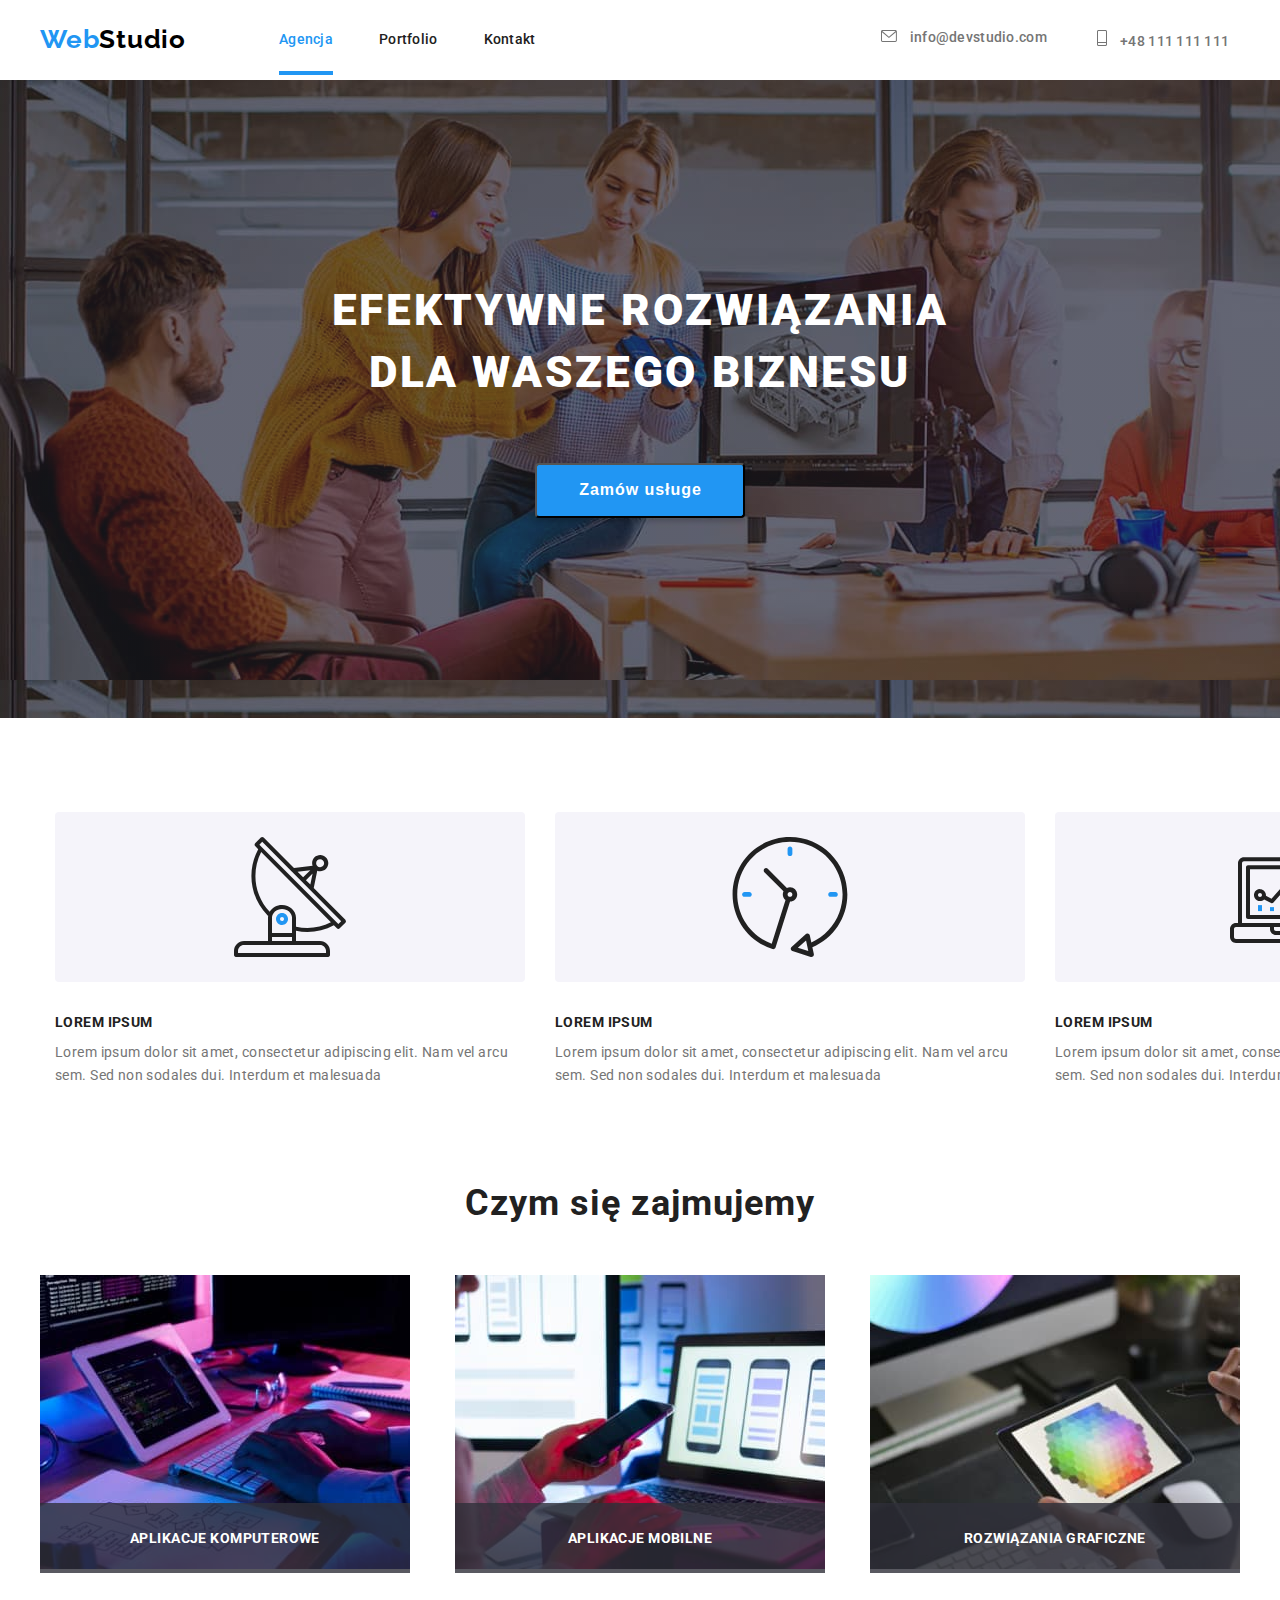
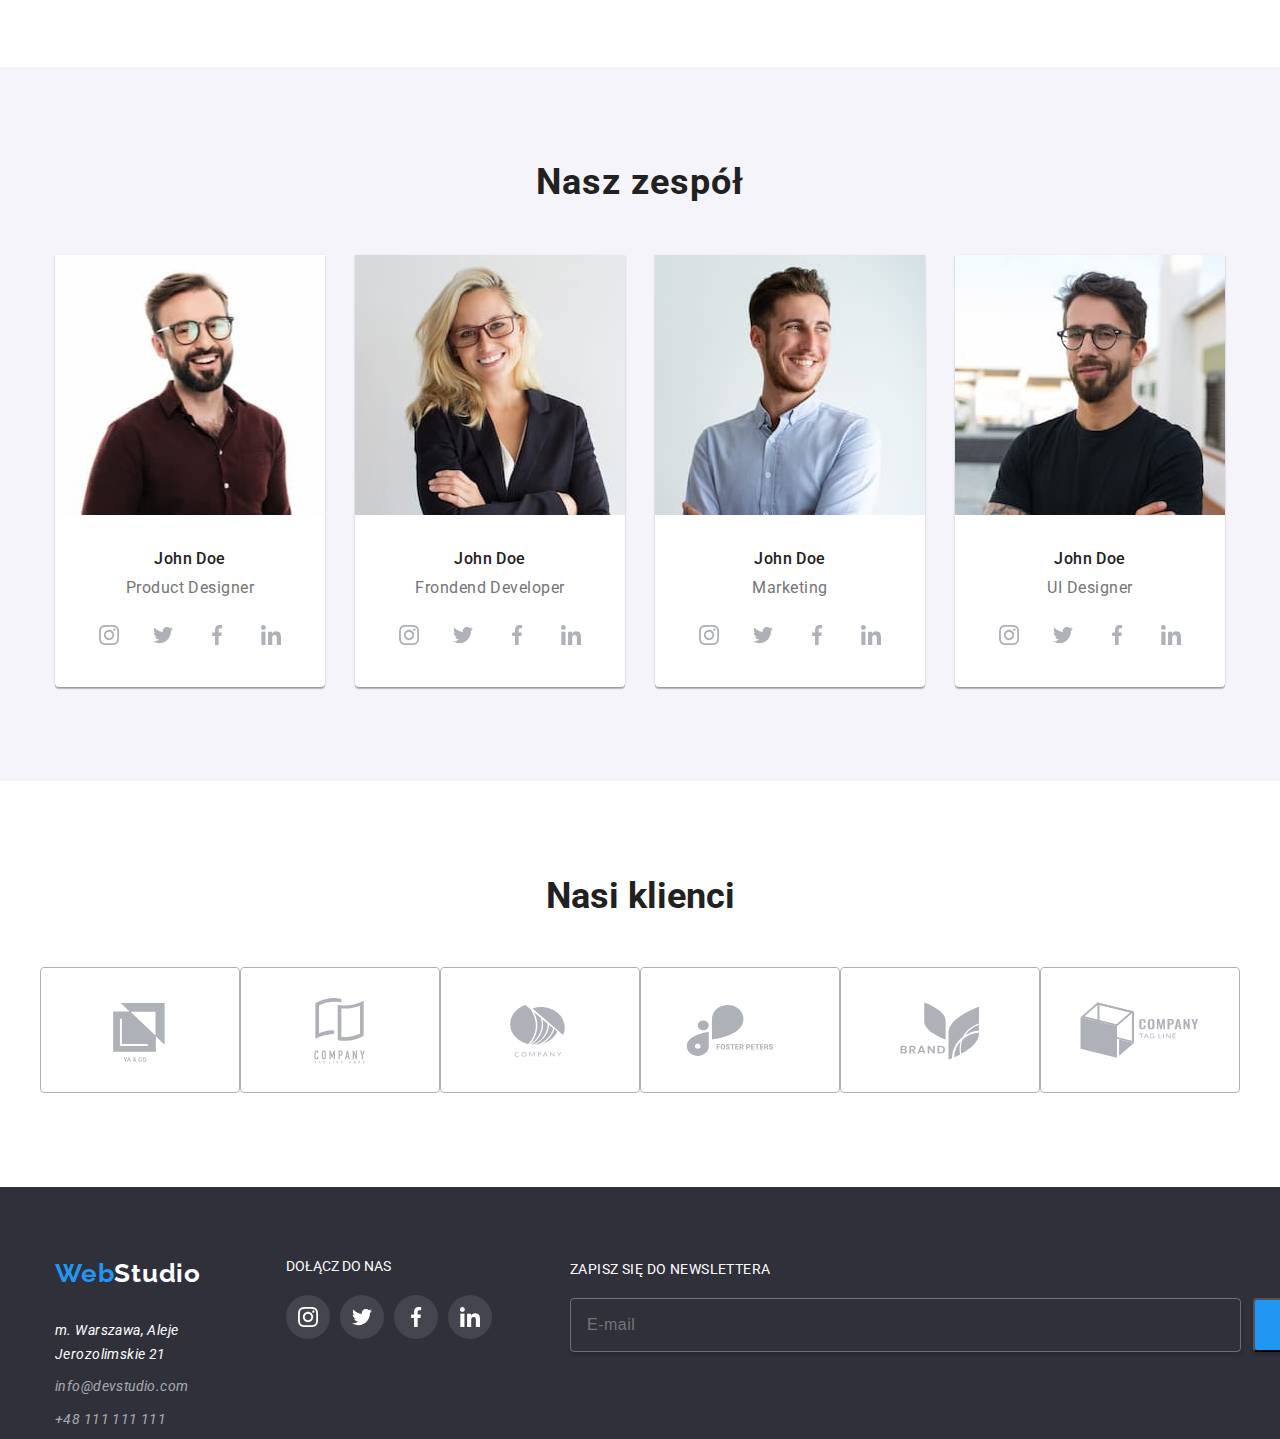
==== index.html @ ad6ace29 "Add files via upload" ====
<!DOCTYPE html>
<html lang="en">
  <head>
    <meta charset="UTF-8" />
    <meta http-equiv="X-UA-Compatible" content="IE=edge" />
    <meta name="viewport" content="width=device-width, initial-scale=1.0" />
    <title>hw 6</title>
    <link rel="stylesheet" href="./css/styles.css" />
    <link rel="preconnect" href="https://fonts.googleapis.com" />
    <link rel="preconnect" href="https://fonts.gstatic.com" crossorigin />
    <link
      href="https://fonts.googleapis.com/css2?family=Raleway:wght@700&family=Roboto:wght@400;500;700;900&display=swap"
      rel="stylesheet"
    />
    <link
      rel="stylesheet"
      href="https://cdnjs.cloudflare.com/ajax/libs/modern-normalize/2.0.0/modern-normalize.min.css"
      integrity="sha512-4xo8blKMVCiXpTaLzQSLSw3KFOVPWhm/TRtuPVc4WG6kUgjH6J03IBuG7JZPkcWMxJ5huwaBpOpnwYElP/m6wg=="
      crossorigin="anonymous"
      referrerpolicy="no-referrer"
    />
    <link
      rel="stylesheet"
      href="https://cdnjs.cloudflare.com/ajax/libs/modern-normalize/2.0.0/modern-normalize.css"
      integrity="sha512-gA2Bvu0/hw4oj0Lp8ZHjK+o3S4BE5m8d/wNVy6ktKLhHKPpWLQwv9ixzuWirWOakoJqlBdePq2NhoCaUOQ5npQ=="
      crossorigin="anonymous"
      referrerpolicy="no-referrer"
    />
  </head>

  <body>
    <header class="nav-background container">
      <a class="logo" href="./index.html"
        >Web<span class="logo-studio-header">Studio</span></a
      >
      <nav>
        <ul class="first-line">
          <li>
            <a
              class="first-line-agency agency-blue agency-underscore"
              style="color: #2196f3"
              href="./index.html"
              >Agencja</a
            >
          </li>
          <li>
            <a class="first-line-portfolio" href="./portfolio.html"
              >Portfolio</a
            >
          </li>
          <li><a class="first-line-contact" href="/kontakt">Kontakt</a></li>
        </ul>
      </nav>

      <div class="first-line-contactinfo">
        <a href="mailto:info@devstudio.com">
          <svg class="icon-nav" width="16px" height="12px">
            <use href="./images/icons.svg#icon-envelope"></use>
          </svg>
          info@devstudio.com</a
        >

        <a href="tel:+48111111111">
          <svg class="icon-nav" width="10px" height="16px">
            <use href="./images/icons.svg#icon-phone"></use>
          </svg>
          +48 111 111 111</a
        >
      </div>
    </header>

    <main>
      <div class="first-section-background">
        <div class="container first-section-settings">
          <h1 class="fist-section-title">
            EFEKTYWNE ROZWIĄZANIA <br />
            DLA WASZEGO BIZNESU
          </h1>
          <div class="first-section-button-box">
            <button data-modal-open class="first-section-button" type="button">
              Zamów usługe
            </button>
          </div>
        </div>
      </div>

      <section class="section">
        <div class="container">
          <ul class="second-section">
            <li class="second-section-headline">
              <svg class="icon-second-section" width="270px" height="120px">
                <use href="./images/icons.svg#icon-antenna"></use>
              </svg>
              <p class="second-section-hd-item">LOREM IPSUM</p>
              <p class="second-section-text">
                Lorem ipsum dolor sit amet, consectetur adipiscing elit. Nam vel
                arcu sem. Sed non sodales dui. Interdum et malesuada
              </p>
            </li>

            <li class="second-section-headline">
              <svg class="icon-second-section" width="270px" height="120px">
                <use href="./images/icons.svg#icon-clock"></use>
              </svg>
              <p class="second-section-hd-item">LOREM IPSUM</p>
              <p class="second-section-text">
                Lorem ipsum dolor sit amet, consectetur adipiscing elit. Nam vel
                arcu sem. Sed non sodales dui. Interdum et malesuada
              </p>
            </li>

            <li class="second-section-headline">
              <svg class="icon-second-section" width="270px" height="120px">
                <use href="./images/icons.svg#icon-diagram"></use>
              </svg>
              <p class="second-section-hd-item">LOREM IPSUM</p>
              <p class="second-section-text">
                Lorem ipsum dolor sit amet, consectetur adipiscing elit. Nam vel
                arcu sem. Sed non sodales dui. Interdum et malesuada
              </p>
            </li>

            <li class="second-section-headline">
              <svg class="icon-second-section" width="270px" height="120px">
                <use href="./images/icons.svg#icon-astronaut"></use>
              </svg>
              <p class="second-section-hd-item">LOREM IPSUM</p>
              <p class="second-section-text">
                Lorem ipsum dolor sit amet, consectetur adipiscing elit. Nam vel
                arcu sem. Sed non sodales dui. Interdum et malesuada
              </p>
            </li>
          </ul>
        </div>
      </section>

      <div>
        <h2 class="third-section-title">Czym się zajmujemy</h2>
        <ul class="container third-section-pictures">
          <li>
            <img
              src="./images/pic1.jpg"
              alt="tablet on the desk"
              width="370"
              height="294"
            />
            <p class="third-section-text">APLIKACJE KOMPUTEROWE</p>
          </li>

          <li>
            <img
              src="./images/pic2.jpg"
              alt="tablet on the desk"
              width="370"
              height="294"
            />
            <p class="third-section-text">APLIKACJE MOBILNE</p>
          </li>

          <li>
            <img
              src="./images/pic3.jpg"
              alt="picture on the desk"
              width="370"
              height="294"
            />
            <p class="third-section-text">ROZWIĄZANIA GRAFICZNE</p>
          </li>
        </ul>
      </div>

      <section class="fourth-section-background section">
        <h2 class="fouth-section-title">Nasz zespół</h2>

        <div class="container fourth-section">
          <figure class="fourth-section-block">
            <img
              class="fourth-section-photo"
              src="./images/pic4.jpg"
              alt="man"
              width="270"
              height="260"
            />
            <figcaption class="fourth-section-name">
              John Doe
              <p class="fourth-section-position">Product Designer</p>
            </figcaption>
            <div class="sm-icons">
              <div class="icon-fourth">
                <svg width="20px" height="20px">
                  <use href="./images/icons.svg#icon-instagram"></use>
                </svg>
              </div>
              <div class="icon-fourth">
                <svg width="20px" height="20px">
                  <use href="./images/icons.svg#icon-twitter"></use>
                </svg>
              </div>
              <div class="icon-fourth">
                <svg width="20px" height="20px">
                  <use href="./images/icons.svg#icon-facebook"></use>
                </svg>
              </div>
              <div class="icon-fourth">
                <svg width="20px" height="20px">
                  <use href="./images/icons.svg#icon-linkedin"></use>
                </svg>
              </div>
            </div>
          </figure>

          <figure class="fourth-section-block">
            <img
              class="fourth-section-photo"
              src="./images/pic5.jpg"
              alt="man"
              width="270"
              height="260"
            />
            <figcaption class="fourth-section-name">
              John Doe
              <p class="fourth-section-position">Frondend Developer</p>
            </figcaption>
            <div class="sm-icons">
              <div class="icon-fourth">
                <svg width="20px" height="20px">
                  <use href="./images/icons.svg#icon-instagram"></use>
                </svg>
              </div>
              <div class="icon-fourth">
                <svg width="20px" height="20px">
                  <use href="./images/icons.svg#icon-twitter"></use>
                </svg>
              </div>
              <div class="icon-fourth">
                <svg width="20px" height="20px">
                  <use href="./images/icons.svg#icon-facebook"></use>
                </svg>
              </div>
              <div class="icon-fourth">
                <svg width="20px" height="20px">
                  <use href="./images/icons.svg#icon-linkedin"></use>
                </svg>
              </div>
            </div>
          </figure>

          <figure class="fourth-section-block">
            <img
              class="fourth-section-photo"
              src="./images/pic6.jpg"
              alt="man"
              width="270"
              height="260"
            />
            <figcaption class="fourth-section-name">
              John Doe
              <p class="fourth-section-position">Marketing</p>
            </figcaption>
            <div class="sm-icons">
              <div class="icon-fourth">
                <svg width="20px" height="20px">
                  <use href="./images/icons.svg#icon-instagram"></use>
                </svg>
              </div>
              <div class="icon-fourth">
                <svg width="20px" height="20px">
                  <use href="./images/icons.svg#icon-twitter"></use>
                </svg>
              </div>
              <div class="icon-fourth">
                <svg width="20px" height="20px">
                  <use href="./images/icons.svg#icon-facebook"></use>
                </svg>
              </div>
              <div class="icon-fourth">
                <svg width="20px" height="20px">
                  <use href="./images/icons.svg#icon-linkedin"></use>
                </svg>
              </div>
            </div>
          </figure>

          <figure class="fourth-section-block">
            <img
              class="fourth-section-photo"
              src="./images/pic7.jpg"
              alt="man"
              width="270"
              height="260"
            />
            <figcaption class="fourth-section-name">
              John Doe
              <p class="fourth-section-position">UI Designer</p>
            </figcaption>
            <div class="sm-icons">
              <div class="icon-fourth">
                <svg width="20px" height="20px">
                  <use href="./images/icons.svg#icon-instagram"></use>
                </svg>
              </div>
              <div class="icon-fourth">
                <svg width="20px" height="20px">
                  <use href="./images/icons.svg#icon-twitter"></use>
                </svg>
              </div>
              <div class="icon-fourth">
                <svg width="20px" height="20px">
                  <use href="./images/icons.svg#icon-facebook"></use>
                </svg>
              </div>
              <div class="icon-fourth">
                <svg width="20px" height="20px">
                  <use href="./images/icons.svg#icon-linkedin"></use>
                </svg>
              </div>
            </div>
          </figure>
        </div>
      </section>

      <section class="section">
        <div class="container">
          <h2 class="fifth-section-headline">Nasi klienci</h2>

          <div class="clients-icons">
            <svg class="clients-icons-blue" width="170" height="92">
              <use href="./images/icons.svg#icon-Logo-1"></use>
            </svg>
            <svg class="clients-icons-blue" width="170" height="92">
              <use href="./images/icons.svg#icon-Logo-2"></use>
            </svg>
            <svg class="clients-icons-blue" width="170" height="92">
              <use href="./images/icons.svg#icon-Logo-3"></use>
            </svg>
            <svg class="clients-icons-blue" width="170" height="92">
              <use href="./images/icons.svg#icon-Logo-4"></use>
            </svg>
            <svg class="clients-icons-blue" width="170" height="92">
              <use href="./images/icons.svg#icon-Logo-5"></use>
            </svg>
            <svg class="clients-icons-blue" width="170" height="92">
              <use href="./images/icons.svg#icon-Logo-6"></use>
            </svg>
          </div>
        </div>
      </section>
    </main>

    <footer class="footer-background">
      <div class="footer-flex container">
        <div class="footer-text">
          <a class="footer-logo" href="/WebStudio"
            >Web<span class="logo-studio">Studio</span></a
          >

          <address class="footer-address-contact">
            <a class="footer-address"> m. Warszawa, Aleje Jerozolimskie 21</a>
            <a
              class="footer-contact footer-contact-padding"
              href="mailto:info@devstudio.com"
              >info@devstudio.com</a
            >
            <a class="footer-contact" href="tel:+48111111111"
              >+48 111 111 111
            </a>
          </address>
        </div>

        <div>
          <p class="sm-footer">DOŁĄCZ DO NAS</p>
          <div class="footer-icons">
            <a class="footer-sm-icon"
              ><svg width="20" height="20">
                <use href="./images/icons.svg#icon-instagram"></use>
              </svg>
            </a>
            <a class="footer-sm-icon"
              ><svg width="20" height="20">
                <use href="./images/icons.svg#icon-twitter"></use></svg
            ></a>
            <a class="footer-sm-icon"
              ><svg width="20" height="20">
                <use href="./images/icons.svg#icon-facebook"></use></svg
            ></a>
            <a class="footer-sm-icon"
              ><svg width="20" height="20">
                <use href="./images/icons.svg#icon-linkedin"></use></svg
            ></a>
          </div>
          </div>

          <div class="footer-newsletter">
            <form name="newsletter">
              <label class="footer-nl-label">
                Zapisz się do newslettera </br>
                <div class="email-display-footer">
                <input class="email-frame-footer" type="email" name="newsletter" placeholder="E-mail" />
              </label>
              <button class="submit-button-footer" type="submit"> <div class="sign-in-footer">Zapisz się </div> 
                <svg class="svg-email-footer" width="24" height="24">
                <use href="./images/icons.svg#icon-email-footer"></use></svg>
              </button>
              </div>
            </form>
          </div>
    </footer>

    <div class="backdrop is-hidden" data-modal>
      <div class="modal">
        <button class="close" data-modal-close>
          <svg width="11" height="11">
            <use class="x-icon" href="./images/icons.svg#icon-x-icon"></use>
          </svg>
        </button>

        
        <p class="modal-text"> Zostaw swoje dane w formularzu poniżej</p>
        <form>
          <div class="modal-display">

<label> <div class="modal-form-name">Imię </br> </div>
  <div class="label-focus">
<input class="label-part" type="text" name="name" />
<svg width="18" height="18">
            <use href="./images/icons.svg#icon-person-modal"></use>
          </svg>
</div>
</label>

<label> <div class="modal-form-name">Telefon </br></div>
  <div class="label-focus">
<input class="label-part" type="phone-number" name="number" />
<svg width="18" height="18">
            <use href="./images/icons.svg#icon-phone-modal"></use>
          </svg>
</div>
</label>

<label> <div class="modal-form-name">E-mail </br></div>
  <div class="label-focus">
<input class="label-part" type="email" name="email" />
<svg width="18" height="18">
            <use href="./images/icons.svg#icon-email-modal"></use>
          </svg>
</div>
</label>

<label>
    <div class="modal-form-name">Komentarz</div>
    <div class="label-focus">
    <textarea class="label-part-comment" name="feedback" rows="5" placeholder="Wprowadź tekst"></textarea>
</div>
  </label>

  <label class="modal-checkbox">
    <input type="checkbox" name="regulations"/>
    <div class="modal-checkbox-text">Oświadczam iż akceptuję <a href="">Regulamin</a> i <a href="">Politykę Prywatności</a></div>
  </label>
  </div>
  
  <div class="modal-submit-display>">
  <button class="modal-submit" type="submit"> <div class="modal-submit-text">Wyślij </div></button>
  </div>
</form>

      </div>
    </div>

    <script src="./js/modal.js"></script>
  </body>
</html>
---- css/styles.css ----
* {margin: 0; padding: 0; }

:root {
    --brand-color: #FFFFFF;
    --brand-color-headline: #212121;
    --brand-color-description: #757575;
    --brand-color-logo: #2196F3;
    --brand-color-logo-header: #000000;
    --font-size-14: 14px;
    --font-size-16: 16px;
 --background-photo: #2F303A66;
     --background-icons-second-section: #F5F4FA;
     --icon-color: #AFB1B8;
     --icon-color-blue: #2196F3;
     --icon-color-footer: #ffffff1a;
    --default-time: 250ms;
     --default-timing-function: cubic-bezier(0.4, 0, 0.2, 1);
     --portfolio-box-background: rgba(33, 150, 243, 0.9);
}

body {
    font-family: 'Roboto', sans-serif;
    color: var(--brand-color);
}

li {
    list-style: none;
}

a {
    text-decoration: none;
}

.nav-background {
    color: var(--brand-color);
    margin: auto;
    display: flex;
    align-items: center;
}

.logo {
    font-family: 'Raleway';
    font-weight: 700;
    font-size: 26px;
    line-height: 1.2;
    letter-spacing: 0.03em;
    color: var(--brand-color-logo);
    text-decoration: none;
    margin: 24px 0 25px 0;
}

.logo-studio-header {
    color: var(--brand-color-logo-header);
}

.first-line {
    font-weight: 500;
    font-size: var(--font-size-14);
    line-height: 1.1;
    letter-spacing: 0.02em;
    color: var(--brand-color-headline);
    text-decoration: none;
    list-style: none;
    display: flex;
    justify-content: space-between;
    align-items: center;
}

.first-line-agency {
    margin-left: 93px;
    margin-right: 46px;
    position: relative;
}

.first-line-agency::after {
    content: '';
    height: 4px;
    position: absolute;
    bottom: -28px;
    background: var(--brand-color-logo);
}

.agency-underscore:hover::after {
    width: 100%;
    left: 0;
    transition-property: width, left;
        transition-duration: var(--default-time);
        transition-timing-function: var(--default-timing-function);
}

.agency-blue::after {
    content: '';
    height: 4px;
    position: absolute;
    bottom: -28px;
    background: var(--brand-color-logo);
    width: 100%;
    left: 0;
}

.first-line-portfolio {
    margin-right: 46px;
    position: relative;
}

.first-line-portfolio::after {
    content: '';
    height: 4px;
    position: absolute;
    bottom: -28px;
    background: var(--brand-color-logo);
}

.portfolio-underscore:hover::after {
    width: 100%;
    left: 0;
    transition-property: width, left;
        transition-duration: var(--default-time);
        transition-timing-function: var(--default-timing-function);
}

.portfolio-blue::after {
    content: '';
    height: 4px;
    position: absolute;
    bottom: -28px;
    background: var(--brand-color-logo);
    width: 100%;
    left: 0;
}

.first-line-contact {
    margin-right: 345px;
    position: relative;
}

.first-line-contact::after {
    content: '';
    height: 4px;
    position: absolute;
    bottom: -28px;
    background: var(--brand-color-logo);
}

.first-line a {
    color: inherit;
}

.first-line a:hover,
.first-line a:focus {
    color: var(--brand-color-logo);
    transition-property: color;
        transition-duration: var(--default-time);
        transition-timing-function: var(--default-timing-function);
}

.icon-nav {
    fill: var(--brand-color-description);
    margin-right: 10px; 
}

.first-line-contactinfo {
    font-weight: 500;
    font-size: var(--font-size-14);
    line-height: 1.1;
    letter-spacing: 0.02em;
    color: var(--brand-color-description);
    text-decoration: none;
    list-style: none;
    display: flex;
    gap: 50px;
}

.first-line-contactinfo a {
    color: inherit;
}

.first-line-contactinfo a:hover ,
.first-line-contactinfo a:focus {
    color: var(--brand-color-logo);
    transition-property: color;
        transition-duration: var(--default-time);
        transition-timing-function: var(--default-timing-function);
}

.first-line-contactinfo a:hover .icon-nav,
.first-line-contactinfo a:focus .icon-nav {
    fill: var(--icon-color-blue);
    transition-property: fill;
        transition-duration: var(--default-time);
        transition-timing-function: var(--default-timing-function);
}

.first-section-background {
    background: linear-gradient(var(--background-photo), var(--background-photo)), url('../images/index-background.jpg');
    background-size: 1600px auto;
}

.first-section-settings {
box-sizing: border-box;
    display: flex;
    flex-direction: column;
    justify-content: center;
    align-items: center;
    gap: 30px;
}

.fist-section-title {
    font-weight: 900;
    font-size: 44px;
    line-height: 1.4;
    text-align: center;
    letter-spacing: 0.06em;
    text-transform: uppercase;
    color: var(--brand-color);
    margin-top: 200px;
    padding-bottom: 30px;
}

.first-section-button-box {
    display: flex;
    justify-content: center;
}

.first-section-button {
    font-weight: 700;
    font-size: var(--font-size-16);
    line-height: 1.9;
    display: flex;
    align-items: center;
    text-align: center;
    letter-spacing: 0.06em;
    color: var(--brand-color);
    background: #2196F3;
    box-shadow: 0px 4px 4px rgba(0, 0, 0, 0.15);
    border-radius: 4px;
    cursor: pointer;
    box-sizing: content-box;
    display: flex;
    justify-content: center;
    padding: 10px 41px 10px 42px;
    margin-bottom: 200px;
}

.second-section {
    display: flex;
}

.second-section svg {
    margin-bottom: 30px
}

.second-section-headline {
    font-weight: 700;
    font-size: var(--font-size-14);
    line-height: 1.1;
    letter-spacing: 0.03em;
    text-transform: uppercase;
    color: var(--brand-color-headline);
    padding: 0 15px;
} 

.icon-second-section {
    background: var(--background-icons-second-section);
    border-radius: 4px;
    padding: 25px 100px;
}

.second-section-text {
    font-weight: 400;
    font-size: var(--font-size-14);
    line-height: 1.7;
    letter-spacing: 0.03em;
    color: var(--brand-color-description);
    text-transform: none;
    padding-top: 10px;
}

.third-section-title {
    font-weight: 700;
    font-size: 36px;
    line-height: 1.2;
    text-align: center;
    letter-spacing: 0.03em;
    color: var(--brand-color-headline);
    padding-bottom: 50px;
}

.third-section-pictures li {
    position: relative;
    overflow: hidden;
}

.third-section-pictures li > .third-section-text {
    position: absolute;
    width: 100%;
    bottom: 0;
   margin: 0;
   padding: 27px 0;
   text-align: center;
    font-family: 'Roboto';
        font-weight: 700;
        font-size: 14px;
        line-height: 16px;
        text-align: center;
        letter-spacing: 0.03em;
        text-transform: uppercase;
        color: var(--brand-color);
        background: rgba(47, 48, 58, 0.8);
}

.third-section-pictures {
    box-sizing: border-box;
    display: flex;
    flex-direction: row;
    justify-content: space-between;
    gap: 30px;
    padding-bottom: 94px;
}

.fourth-section-background {
    background: #F5F4FA;
}

.fouth-section-title {
    font-weight: 700;
    font-size: 36px;
    line-height: 1.2;
    text-align: center;
    letter-spacing: 0.03em;
    color: var(--brand-color-headline);
    padding-bottom: 50px;
}

.fourth-section {
    display: flex;
}

.fourth-section-block {
    display: inline-block;
    background-color: var(--brand-color);
    box-shadow: 0px 1px 3px rgba(0, 0, 0, 0.12), 0px 1px 1px rgba(0, 0, 0, 0.14), 0px 2px 1px rgba(0, 0, 0, 0.2);
    border-radius: 0px 0px 4px 4px;
    margin: 0 15px;
}

figcaption {
    font-weight: 500;
    font-size: var(--font-size-16);
    line-height: 1.2;
    text-align: center;
    letter-spacing: 0.03em;
    color: var(--brand-color-headline);
}

.fourth-section-name {
    margin-top: 30px;
}

.fourth-section-position {
    font-size: var(--font-size-16);
    font-style: normal;
    font-weight: 400;
    line-height: 1.2;
    text-align: center;
    letter-spacing: 0.03em;
    color: var(--brand-color-description);
    display: flex;
    justify-content: center;
    margin: 10px 0 16px;
    white-space: nowrap;
}

.sm-icons {
    display: flex;
    gap: 10px;
    justify-content: center;
    margin-top: 16px;
    fill: var(--icon-color);
    margin-bottom: 30px;
}

.icon-fourth {
    display: flex;
    justify-content: center;
    align-items: center;
    width: 44px;
    height: 44px;
    border-radius: 50%;
}

.icon-fourth:hover,
.icon-fourth:focus {
    cursor: pointer;
    background-color: var(--icon-color-blue);
    fill: var(--brand-color);
    transition-property: background-color,fill, pointer;
        transition-duration: var(--default-time);
        transition-timing-function: var(--default-timing-function);
}

.fifth-section-headline {
    font-weight: 700;
    font-size: 36px;
    text-align: center;
    padding-bottom: 50px;
    color: var(--brand-color-headline);
}

.clients-icons {
    display: flex;
    justify-content: space-between;
    fill: var(--icon-color);
}

.clients-icons-blue:hover,
.clients-icons-blue:focus {
    cursor: pointer;
    fill: var(--icon-color-blue);
    border-color: var(--icon-color-blue);
    transition-property: border-color, fill, pointer;
        transition-duration: var(--default-time);
        transition-timing-function: var(--default-timing-function);
}

div[class="clients-icons"]>svg {
    padding: 17.71px 32px 14.25px;
    border: 1px solid var(--icon-color);
    border-radius: 4px;
}

.footer-background {
    background: #2F303A;
}

.footer-text {
    display: flex;
    flex-direction: column;
    padding-bottom: 60px;
    padding: 0 15px;
} 

.footer-logo {
    font-family: 'Raleway';
    font-weight: 700;
    font-size: 26px;
    line-height: 2;
    letter-spacing: 0.03em;
    color: var(--brand-color-logo);
    text-decoration: none;
    padding: 60px 0 20px 0;
}

.logo-studio {
    color: var(--brand-color);
}

.footer-address-contact {
display: flex;
    flex-direction: column;
}

.footer-address {
    font-size: var(--font-size-14);
    line-height: 1.7;
    letter-spacing: 0.03em;
    color: var(--brand-color);
    padding-bottom: 9px;
}

.footer-contact {
    font-size: var(--font-size-14);
    line-height: 1.7;
    letter-spacing: 0.03em;
    color: rgba(255, 255, 255, 0.6);
    text-decoration: none;
}

.footer-contact-padding{
    padding-bottom: 9px;
}

.footer-contact:hover,
.footer-contact:focus {
    color: var(--brand-color-logo);
    transition-property: color;
        transition-duration: var(--default-time);
        transition-timing-function: var(--default-timing-function);
}

.footer-flex {
    display: flex;
}

.sm-footer {
    margin: 72px 0 0 70px;
    line-height: 1.14em;
    font-size: 14px;
    color: var(--brand-color);
}

.footer-icons {
    display: flex;
    column-gap: 10px;
    margin: 20px 0 100px 70px;
}

.footer-sm-icon {
    display: flex;
    background-color: var(--icon-color-footer);
    border-radius: 50px;
    fill: var(--brand-color);
    padding: 12px;
}

.footer-sm-icon:hover,
.footer-sm-icon:focus {
    background-color: var(--icon-color-blue);
    cursor: pointer;
    transition-property: background-color, pointer;
        transition-duration: var(--default-time);
        transition-timing-function: var(--default-timing-function);
}

.footer-newsletter {
    padding: 72px 0 0 78px;
}

.footer-nl-label {
    color: var(--brand-color);
        font-size: 14px;
        letter-spacing: 0.42px;
        text-transform: uppercase;
}

.email-display-footer {
    display: flex;
    flex-direction: row;
    margin-top: 20px;
}

.email-frame-footer {
    padding: 15px 295px 15px 16px;
    color: rgba(255, 255, 255, 0.60);
        font-size: 16px;
        line-height: 20px;
        letter-spacing: 0.48px;
        width: 358px;
        border-radius: 4px;
            border: 1px solid rgba(255, 255, 255, 0.30);
            background: rgba(33, 150, 243, 0.00);
            box-shadow: 0px 4px 4px 0px rgba(0, 0, 0, 0.15);
            max-height: 50px;
}

.submit-button-footer {
    font-size: 16px;
    font-weight: 700;
        line-height: 30px;
        letter-spacing: 0.96px;
        color: var(--brand-color);
        border-radius: 4px;
            background: var(--brand-color-logo);
            box-shadow: 0px 4px 4px 0px rgba(0, 0, 0, 0.15);
            margin-left: 12px;
            display: flex;
            flex-direction: row;
}

.submit-button-footer:focus,
.submit-button-footer:hover {
    cursor: pointer;
}

.sign-in-footer{
    justify-content: center;
    padding: 10px 24px 10px 42px;
    white-space: nowrap
}

.svg-email-footer {
    fill: var(--brand-color);
    justify-content: center;
    margin: 13px 28px 13px 0;
}

.portfolio-buttons {
    display: flex;
    justify-content: center;
    align-items: center;
    gap: 8px;
    padding-bottom: 50px;
}

.buttons {
    font-family: 'Roboto';
    font-style: normal;
    font-weight: 500;
    font-size: var(--font-size-16);
    line-height: 1.6;
    text-align: center;
    letter-spacing: 0.03em;
    color: var(--brand-color-headline);
    cursor: pointer;
    background-color: #F5F4FA;
    border-style: none;
    display: flex;
    padding: 6px 22px;
}

.buttons:hover,
.buttons:focus {
    color: var(--brand-color);
    background: #2196F3;
    box-shadow: 0px 3px 1px rgba(0, 0, 0, 0.1), 0px 1px 2px rgba(0, 0, 0, 0.08), 0px 2px 2px rgba(0, 0, 0, 0.12);
    border-radius: 4px;
    transition-property: color, background, box-shadow, border-radius;
        transition-duration: var(--default-time);
        transition-timing-function: var(--default-timing-function);
}

.portfolio-all-photos {
display: flex;
    flex-wrap: wrap;
    gap: 30px;
    padding: 0 15px;
}

.portfolio-box:hover,
.portfolio-box:focus {
    cursor: pointer;
        box-shadow: 0px 1px 1px rgba(0, 0, 0, 0.12), 0px 4px 4px rgba(0, 0, 0, 0.06), 1px 4px 6px rgba(0, 0, 0, 0.16);
        transition-property: pointer, box-shadow;
            transition-duration: var(--default-time);
            transition-timing-function: var(--default-timing-function);
}

.portfolio-photo-border{
    border: 1px solid #eee;
        border-top: none;
        padding: 20px 24px;
}

.portfolio-photo-figcaption {
    font-weight: 700;
    font-size: 18px;
    line-height: 2;
    letter-spacing: 0.06em;
    color: var(--brand-color-headline);
}

.portfolio-photo-caption {
    font-weight: 400;
    font-size: var(--font-size-16);
    line-height: 1.9;
    letter-spacing: 0.03em;
    color: var(--brand-color-description);
}

.photo-box {
    position: relative;
    overflow: hidden;
}

.text-overlay {
    position: absolute;
    top: 100%;
   left: 0;
    width: 100%;
    height: 100%;
    margin: 0;
    padding: 49px 45px 49px 24px;
    font-family: 'Roboto';
    font-size: 18px;
    line-height: 1.56;
     letter-spacing: 0.03em;
    color: var(--brand-color);
    background: var(--portfolio-box-background);
}

.portfolio-all-photos div:hover .text-overlay {
    transform: translateY(-100%);
    transition-property: transform;
        transition-duration: var(--default-time);
        transition-timing-function: var(--default-timing-function);
}

.backdrop {
    position: fixed;
    top: 0;
    left: 0;
    bottom: 0;
    right: 0;
    background-color: #00000033;
    display: flex;

}

.modal {
    position: fixed;
    width: 528px;
    height: 581px;
    left: 50%;
    top: 50%;
    transform: translate(-50%, -50%) rotate(0deg);
    background-color: var(--brand-color);
    box-shadow: 0px 1px 3px #0000001F, 0px 1px 1px #00000024, 0px 2px 1px #00000033;
    border-radius: 4px;
}

.is-hidden {
    pointer-events: none;
    visibility: hidden;
    opacity: 1.0;
}

.close {
    all: unset;
    display: flex;
    margin-top: 8px;
    margin-left: 490px;
    padding-right: 8px;
    border: 1px solid rgba(0, 0, 0, 0.1);
    border-radius: 50%;
    padding: 9px 10px;
}

.close:hover {
    background: none;
    box-shadow: none;
    cursor: pointer;
}

.x-icon {
    fill: #000000;
}

.modal-display {
    display: flex;
    flex-direction: column;
    padding-left: 40px;
    padding-right: 40px;
}

.modal-text {
    color: var(--brand-color-headline);
    font-size: 20px;
        font-weight: 700;
        line-height: normal;
        letter-spacing: 0.6px;
        text-align: center;
        padding-bottom: 2px;
}

.modal-form-name {
    color: var(--brand-color-description);
    font-size: 12px;
    letter-spacing: 0.12px;
    padding: 10px 0 4px 0;
}

.label-focus:focus,
.label-focus:hover {
border: 1px solid var(--brand-color-logo);
border-radius: 4px;
}

.label-part {
    border-radius: 4px;
        border: 1px solid rgba(33, 33, 33, 0.20);
        width: 448px;
            height: 40px;
}

.label-part-comment {
    border-radius: 4px;
        border: 1px solid rgba(33, 33, 33, 0.20);
        width: 448px;
}

.label-part-comment::placeholder {
    color: rgba(117, 117, 117, 0.50);
        font-size: 12px;
        letter-spacing: 0.12px;
        padding: 12px 16px;
}

.modal-checkbox {
    line-height: 24px;
        letter-spacing: 0.42px;
        color: var(--brand-color-description);
        padding: 25px 0 34px 0;
}

.modal-checkbox input {
    width: 16px;
        height: 15px;
}

.modal-checkbox-text {
    color: var(--brand-color-description);
        line-height: 24px;
        letter-spacing: 0.42px;
}

.modal-checkbox-text a {
    color: var(--brand-color-logo);
    text-decoration: underline;
}

.modal-submit-dispaly {
    display: flex;
    justify-content: center;
}

.modal-submit {
    width: 200px;
        height: 50px;
        border-radius: 4px;
            background: #2196F3;
            box-shadow: 0px 4px 4px 0px rgba(0, 0, 0, 0.15);
            color: var(--brand-color);
             font-size: 16px;
                font-weight: 700;
                line-height: 30px;
                letter-spacing: 0.96px;
}

.container {
    width: 1200px;
    margin: 0 auto;
}

.section {
    padding: 94px 0 94px 0;
}

.nav-border {
    border: 1px solid #ECECEC;
}
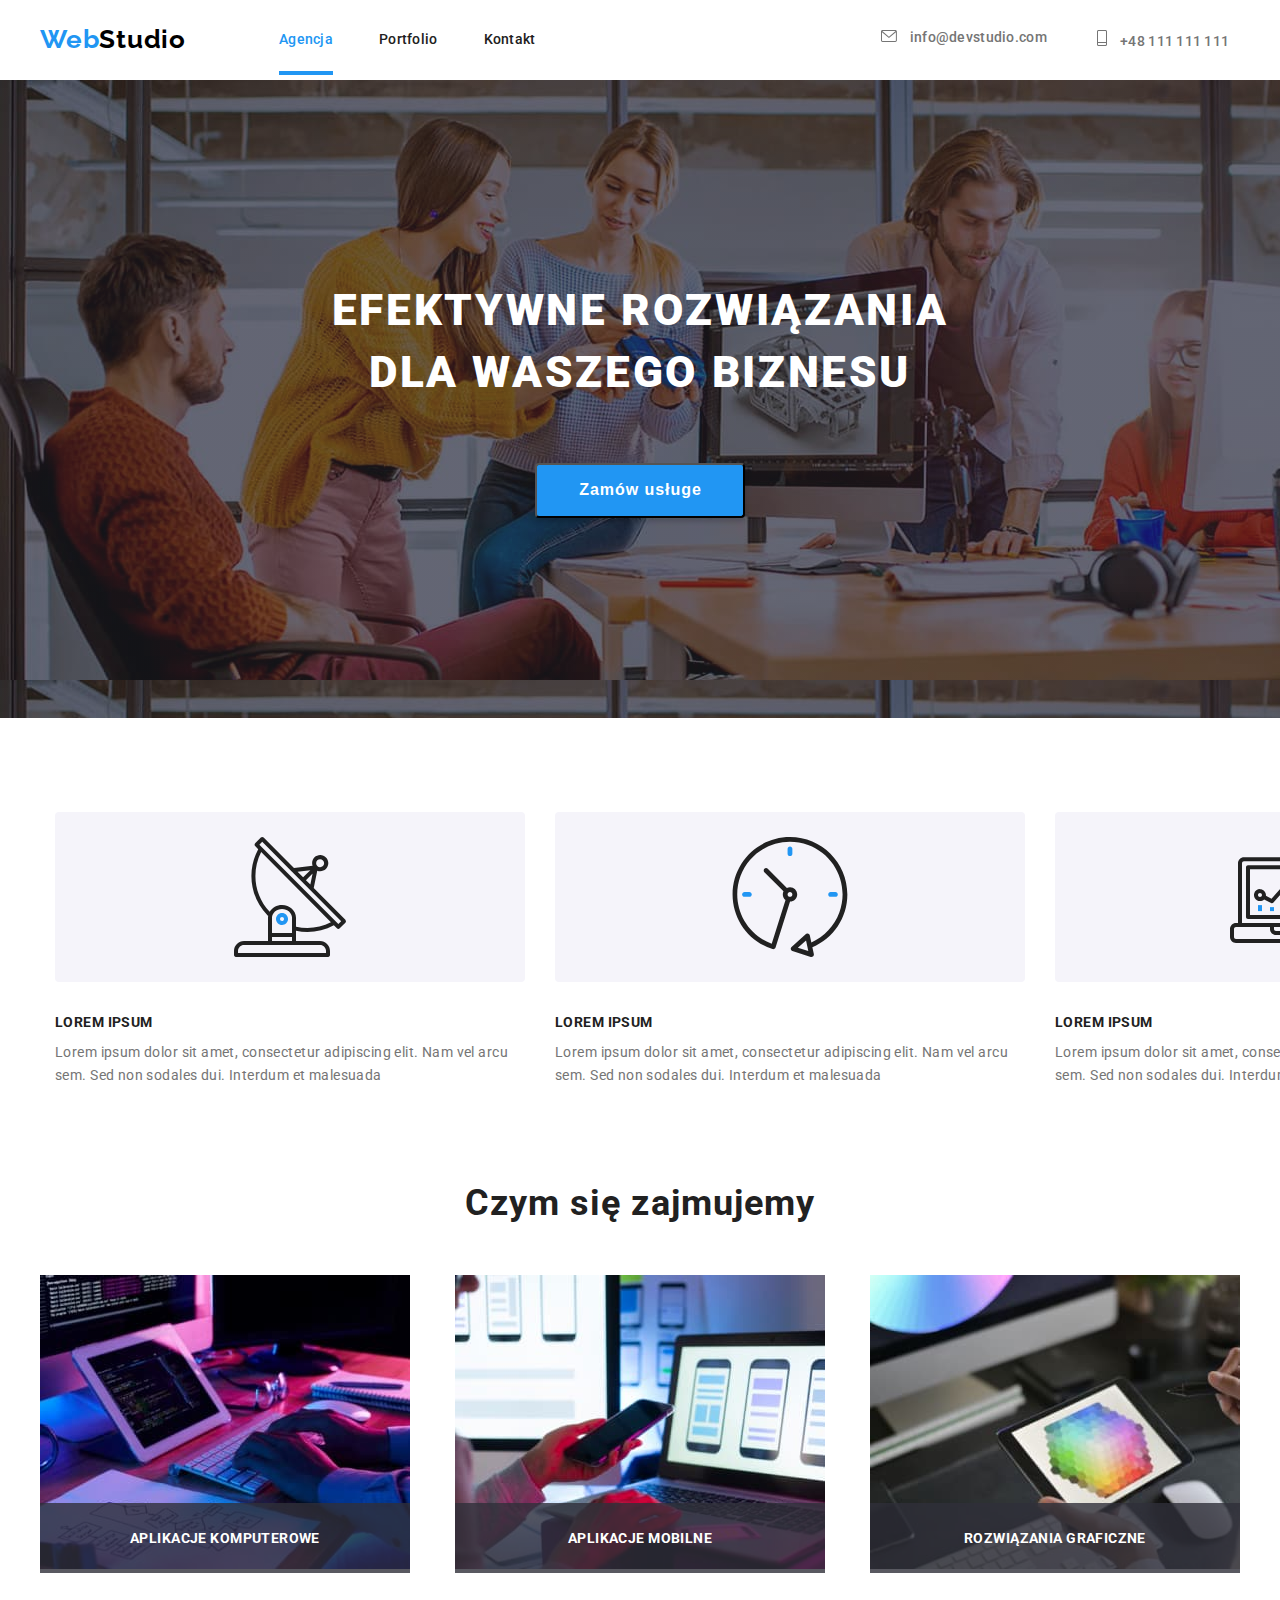
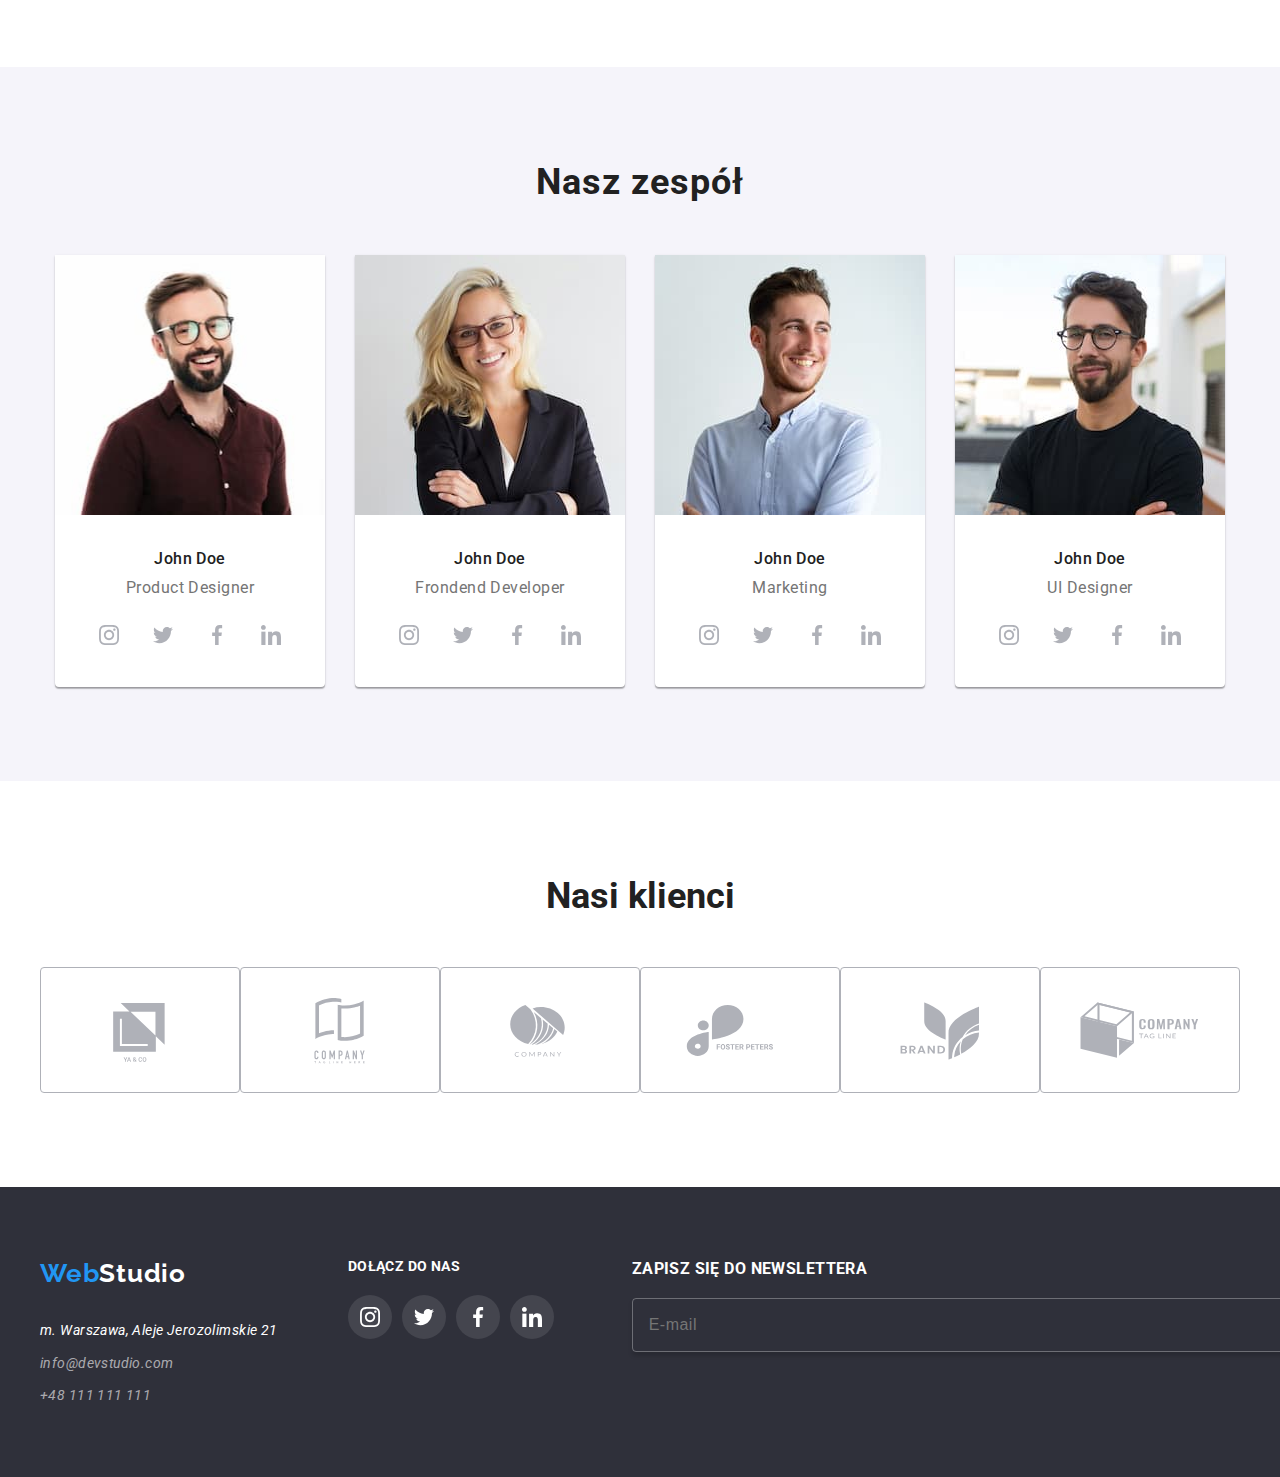
==== commit 5c704979: "Add files via upload" ====
--- a/index.html
+++ b/index.html
@@ -357,7 +357,7 @@
           <address class="footer-address-contact">
             <a class="footer-address"> m. Warszawa, Aleje Jerozolimskie 21</a>
             <a
-              class="footer-contact footer-contact-padding"
+              class="footer-contact"
               href="mailto:info@devstudio.com"
               >info@devstudio.com</a
             >
@@ -420,7 +420,7 @@
           <div class="modal-display">
 
 <label> <div class="modal-form-name">Imię </br> </div>
-  <div class="label-focus">
+  <div class="label-focus label-wrapper">
 <input class="label-part" type="text" name="name" />
 <svg width="18" height="18">
             <use href="./images/icons.svg#icon-person-modal"></use>
@@ -429,7 +429,7 @@
 </label>
 
 <label> <div class="modal-form-name">Telefon </br></div>
-  <div class="label-focus">
+  <div class="label-focus label-wrapper">
 <input class="label-part" type="phone-number" name="number" />
 <svg width="18" height="18">
             <use href="./images/icons.svg#icon-phone-modal"></use>
@@ -438,7 +438,7 @@
 </label>
 
 <label> <div class="modal-form-name">E-mail </br></div>
-  <div class="label-focus">
+  <div class="label-focus label-wrapper">
 <input class="label-part" type="email" name="email" />
 <svg width="18" height="18">
             <use href="./images/icons.svg#icon-email-modal"></use>
@@ -447,20 +447,20 @@
 </label>
 
 <label>
-    <div class="modal-form-name">Komentarz</div>
+    <div class="modal-form-name modal-form-name-position">Komentarz</div>
     <div class="label-focus">
-    <textarea class="label-part-comment" name="feedback" rows="5" placeholder="Wprowadź tekst"></textarea>
+    <input class="label-part-comment" name="feedback" rows="5" placeholder="Wprowadź tekst"></input>
 </div>
   </label>
+  </div>
 
   <label class="modal-checkbox">
     <input type="checkbox" name="regulations"/>
-    <div class="modal-checkbox-text">Oświadczam iż akceptuję <a href="">Regulamin</a> i <a href="">Politykę Prywatności</a></div>
+    <div class="modal-checkbox-text">Oświadczam iż akceptuję <a href="">Regulamin</a> i <a href="">Politykę Prywatności.</a></div>
   </label>
-  </div>
   
-  <div class="modal-submit-display>">
-  <button class="modal-submit" type="submit"> <div class="modal-submit-text">Wyślij </div></button>
+  <div class="modal-submit-display">
+  <button class="modal-submit" type="submit">Wyślij </div></button>
   </div>
 </form>
 
--- a/css/styles.css
+++ b/css/styles.css
@@ -436,8 +436,7 @@
 .footer-text {
     display: flex;
     flex-direction: column;
-    padding-bottom: 60px;
-    padding: 0 15px;
+    margin: 60px 0;
 } 
 
 .footer-logo {
@@ -448,7 +447,7 @@
     letter-spacing: 0.03em;
     color: var(--brand-color-logo);
     text-decoration: none;
-    padding: 60px 0 20px 0;
+    padding-bottom: 20px;
 }
 
 .logo-studio {
@@ -466,6 +465,7 @@
     letter-spacing: 0.03em;
     color: var(--brand-color);
     padding-bottom: 9px;
+    white-space: nowrap;
 }
 
 .footer-contact {
@@ -474,9 +474,6 @@
     letter-spacing: 0.03em;
     color: rgba(255, 255, 255, 0.6);
     text-decoration: none;
-}
-
-.footer-contact-padding{
     padding-bottom: 9px;
 }
 
@@ -497,6 +494,9 @@
     line-height: 1.14em;
     font-size: 14px;
     color: var(--brand-color);
+    font-weight: 700;
+        letter-spacing: 0.42px;
+        text-transform: uppercase;
 }
 
 .footer-icons {
@@ -528,9 +528,9 @@
 
 .footer-nl-label {
     color: var(--brand-color);
-        font-size: 14px;
         letter-spacing: 0.42px;
         text-transform: uppercase;
+        font-weight: 700;
 }
 
 .email-display-footer {
@@ -763,6 +763,19 @@
 .label-focus:hover {
 border: 1px solid var(--brand-color-logo);
 border-radius: 4px;
+transition-duration: var(--default-time);
+    transition-timing-function: var(--default-timing-function);
+    fill: var(--brand-color-logo);
+}
+
+.label-wrapper {
+    position: relative;
+}
+
+.label-wrapper svg {
+    position: absolute;
+    top: 11px;
+    left: 12px;
 }
 
 .label-part {
@@ -770,19 +783,29 @@
         border: 1px solid rgba(33, 33, 33, 0.20);
         width: 448px;
             height: 40px;
+            padding-left: 42px;
 }
 
 .label-part-comment {
     border-radius: 4px;
         border: 1px solid rgba(33, 33, 33, 0.20);
         width: 448px;
+        height: 120px;
+        padding: 12px 16px;
+        
+}
+
+.modal-form-name-position {
+    position: relative;
 }
 
 .label-part-comment::placeholder {
     color: rgba(117, 117, 117, 0.50);
         font-size: 12px;
         letter-spacing: 0.12px;
-        padding: 12px 16px;
+        position: absolute;
+        top: 12px;
+        left: 16px;
 }
 
 .modal-checkbox {
@@ -790,6 +813,11 @@
         letter-spacing: 0.42px;
         color: var(--brand-color-description);
         padding: 25px 0 34px 0;
+        display: flex;
+        justify-content: flex-start;
+        align-items: center;
+        gap: 7px;
+        margin-left: 54px;
 }
 
 .modal-checkbox input {
@@ -801,6 +829,7 @@
     color: var(--brand-color-description);
         line-height: 24px;
         letter-spacing: 0.42px;
+            font-size: 14px;
 }
 
 .modal-checkbox-text a {
@@ -808,7 +837,7 @@
     text-decoration: underline;
 }
 
-.modal-submit-dispaly {
+.modal-submit-display {
     display: flex;
     justify-content: center;
 }
@@ -824,6 +853,9 @@
                 font-weight: 700;
                 line-height: 30px;
                 letter-spacing: 0.96px;
+                cursor: pointer;
+                border-color: none;
+                border: none;
 }
 
 .container {
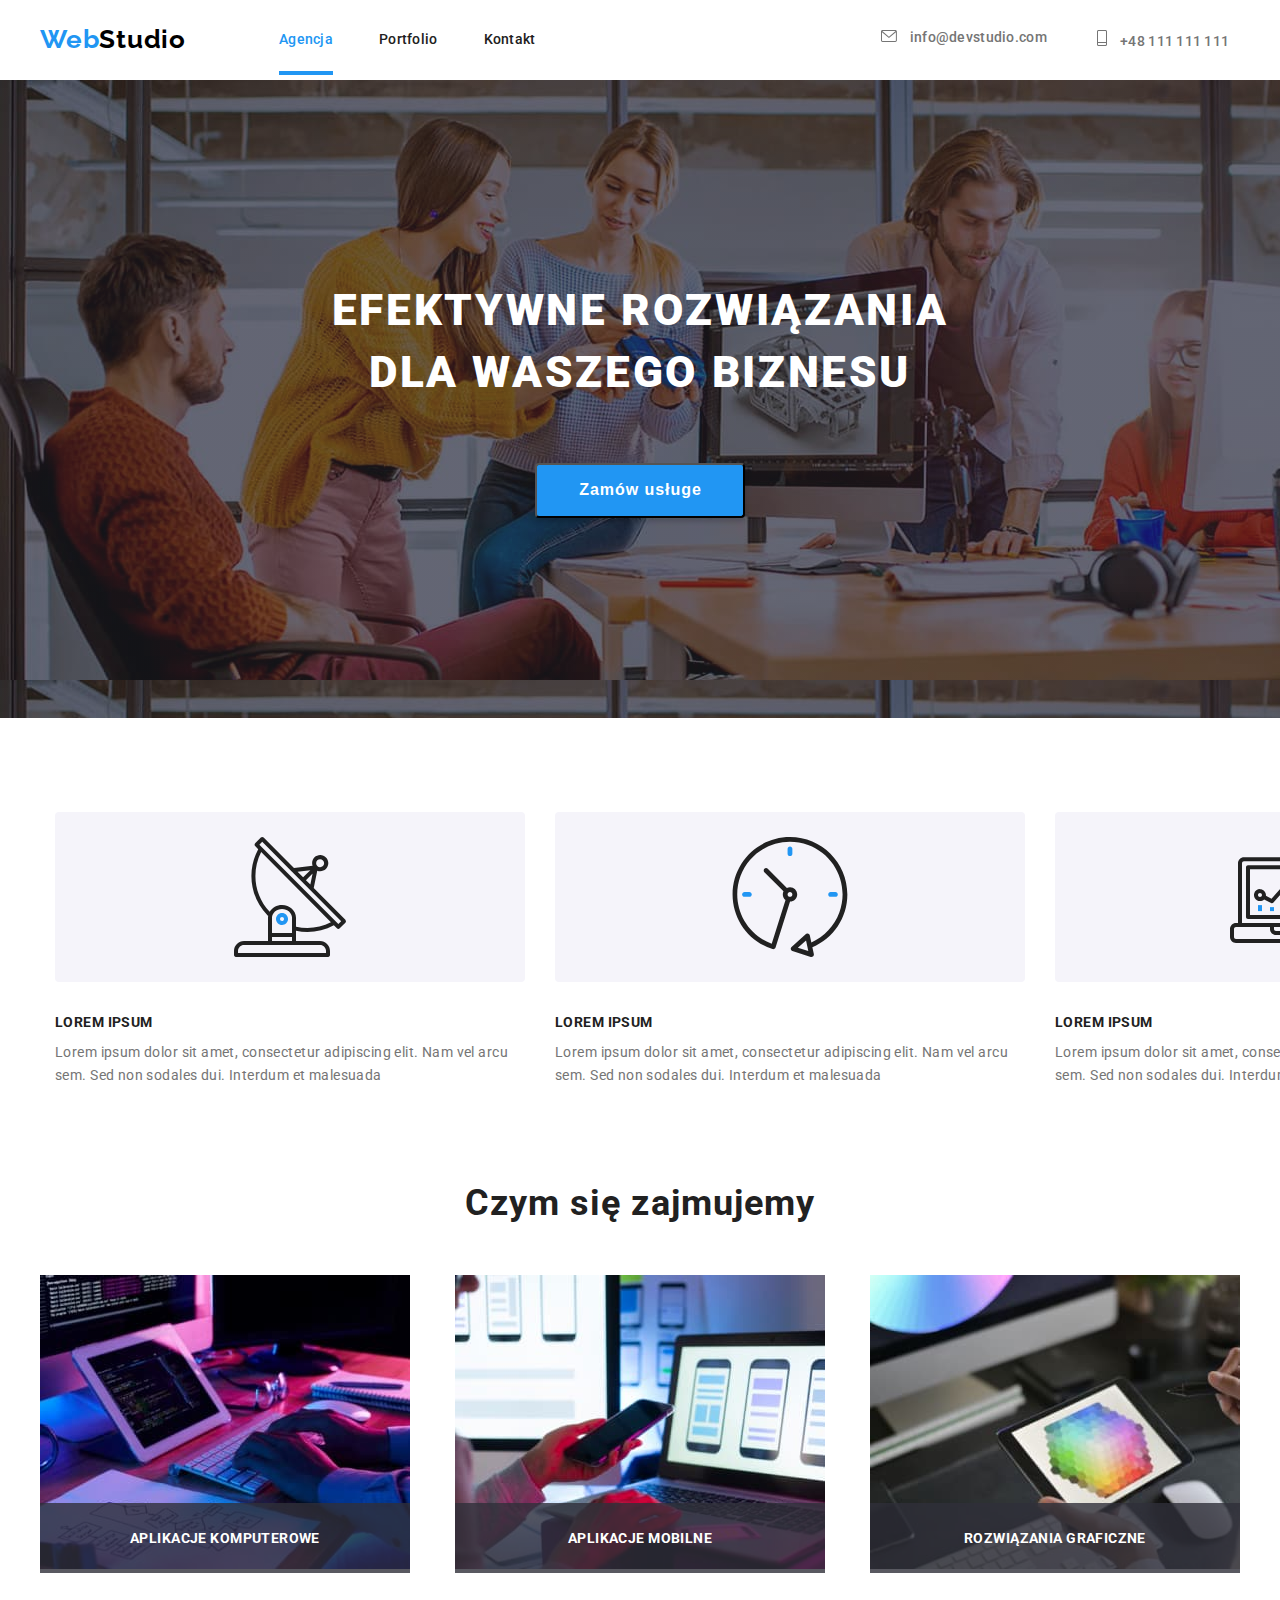
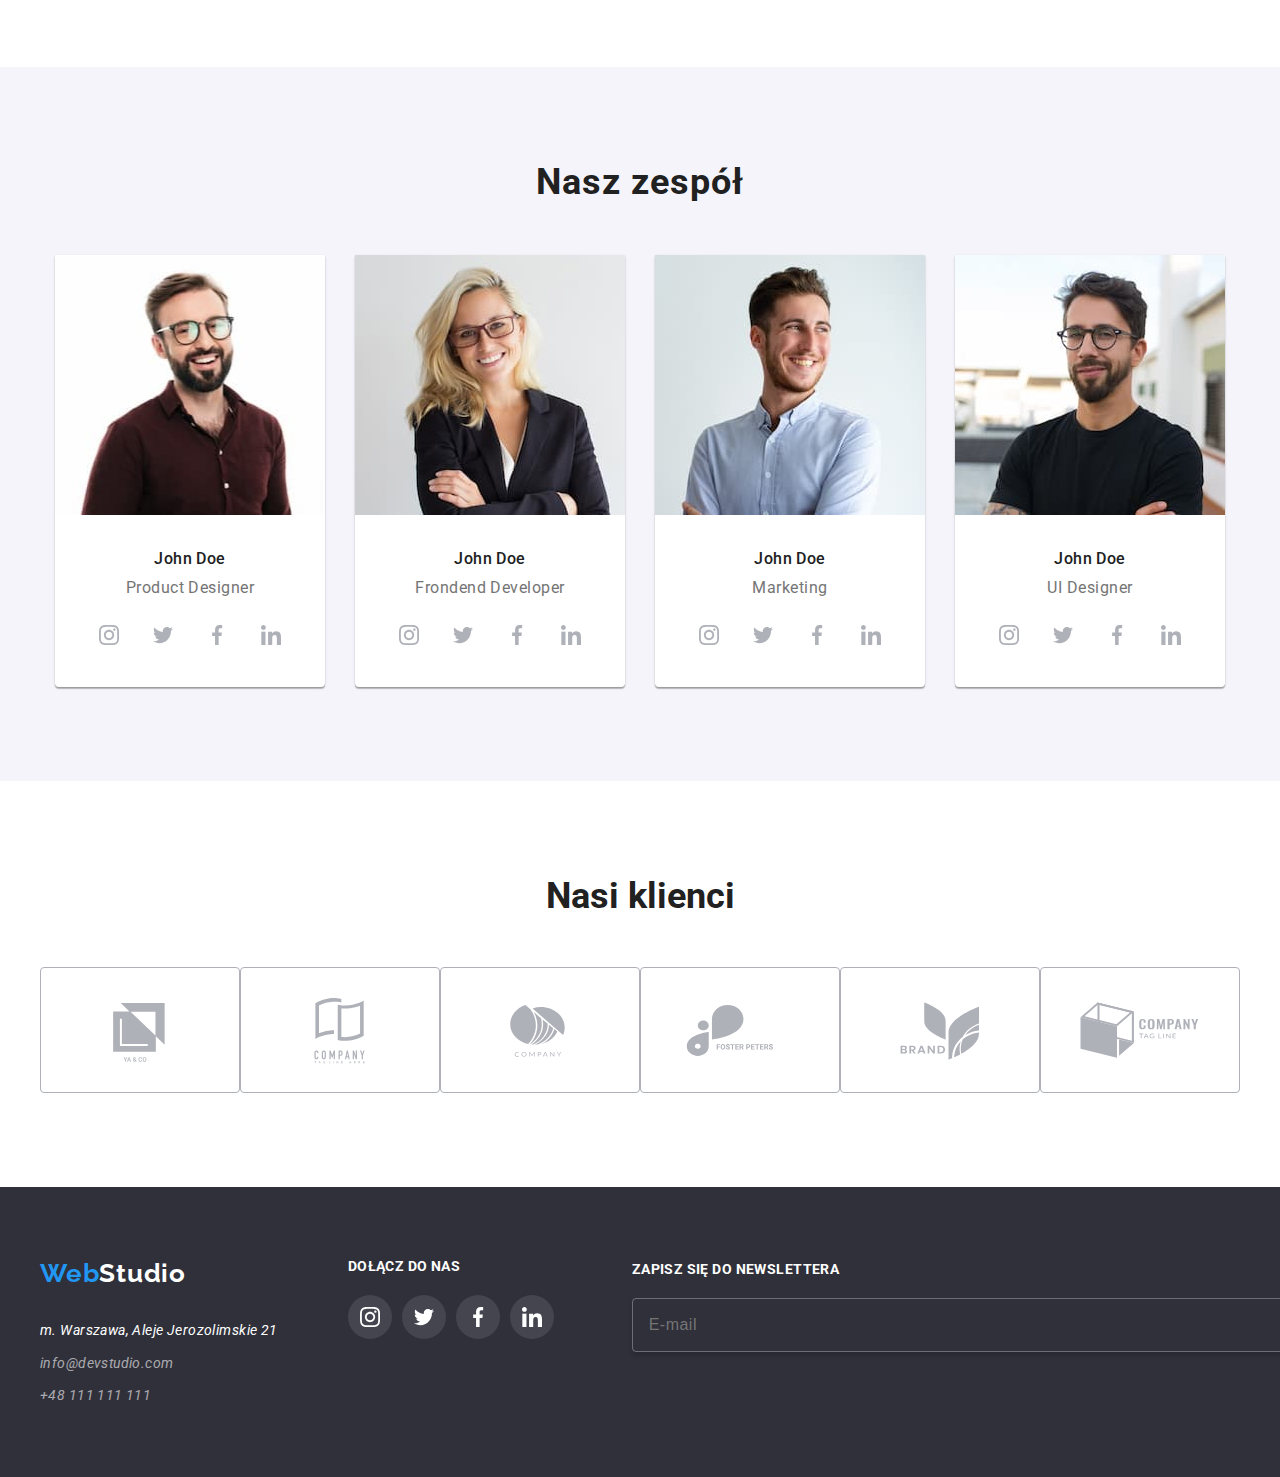
==== commit 934d5499: "Add files via upload" ====
--- a/index.html
+++ b/index.html
@@ -414,14 +414,13 @@
           </svg>
         </button>
 
-        
+        <div class="modal-display">
         <p class="modal-text"> Zostaw swoje dane w formularzu poniżej</p>
         <form>
-          <div class="modal-display">
 
 <label> <div class="modal-form-name">Imię </br> </div>
-  <div class="label-focus label-wrapper">
-<input class="label-part" type="text" name="name" />
+  <div class="label-wrapper">
+<input class="label-part" type="text" name="name" required />
 <svg width="18" height="18">
             <use href="./images/icons.svg#icon-person-modal"></use>
           </svg>
@@ -429,8 +428,8 @@
 </label>
 
 <label> <div class="modal-form-name">Telefon </br></div>
-  <div class="label-focus label-wrapper">
-<input class="label-part" type="phone-number" name="number" />
+  <div class="label-wrapper">
+<input class="label-part" type="phone-number" name="number" required />
 <svg width="18" height="18">
             <use href="./images/icons.svg#icon-phone-modal"></use>
           </svg>
@@ -438,8 +437,8 @@
 </label>
 
 <label> <div class="modal-form-name">E-mail </br></div>
-  <div class="label-focus label-wrapper">
-<input class="label-part" type="email" name="email" />
+  <div class="label-wrapper">
+<input class="label-part" type="email" name="email" required />
 <svg width="18" height="18">
             <use href="./images/icons.svg#icon-email-modal"></use>
           </svg>
@@ -449,13 +448,12 @@
 <label>
     <div class="modal-form-name modal-form-name-position">Komentarz</div>
     <div class="label-focus">
-    <input class="label-part-comment" name="feedback" rows="5" placeholder="Wprowadź tekst"></input>
+    <textarea class="label-part-comment" name="feedback" rows="5" placeholder="Wprowadź tekst" required></textarea>
 </div>
   </label>
-  </div>
 
   <label class="modal-checkbox">
-    <input type="checkbox" name="regulations"/>
+    <input type="checkbox" name="regulations" required/>
     <div class="modal-checkbox-text">Oświadczam iż akceptuję <a href="">Regulamin</a> i <a href="">Politykę Prywatności.</a></div>
   </label>
   
@@ -463,6 +461,7 @@
   <button class="modal-submit" type="submit">Wyślij </div></button>
   </div>
 </form>
+</div>
 
       </div>
     </div>
--- a/css/styles.css
+++ b/css/styles.css
@@ -531,6 +531,7 @@
         letter-spacing: 0.42px;
         text-transform: uppercase;
         font-weight: 700;
+        font-size: 14px;
 }
 
 .email-display-footer {
@@ -759,13 +760,15 @@
     padding: 10px 0 4px 0;
 }
 
-.label-focus:focus,
-.label-focus:hover {
-border: 1px solid var(--brand-color-logo);
-border-radius: 4px;
-transition-duration: var(--default-time);
-    transition-timing-function: var(--default-timing-function);
-    fill: var(--brand-color-logo);
+.label-part:focus,
+.label-part-comment:focus {
+    border-radius: 4px;
+        border: 1px solid var(--brand-color-logo);
+        outline: none;
+}
+
+.label-part:focus + svg {
+    fill: var(--brand-color-logo)
 }
 
 .label-wrapper {
@@ -812,7 +815,7 @@
     line-height: 24px;
         letter-spacing: 0.42px;
         color: var(--brand-color-description);
-        padding: 25px 0 34px 0;
+        padding-top: 25px;
         display: flex;
         justify-content: flex-start;
         align-items: center;
@@ -840,6 +843,7 @@
 .modal-submit-display {
     display: flex;
     justify-content: center;
+    padding-top: 30px;
 }
 
 .modal-submit {
